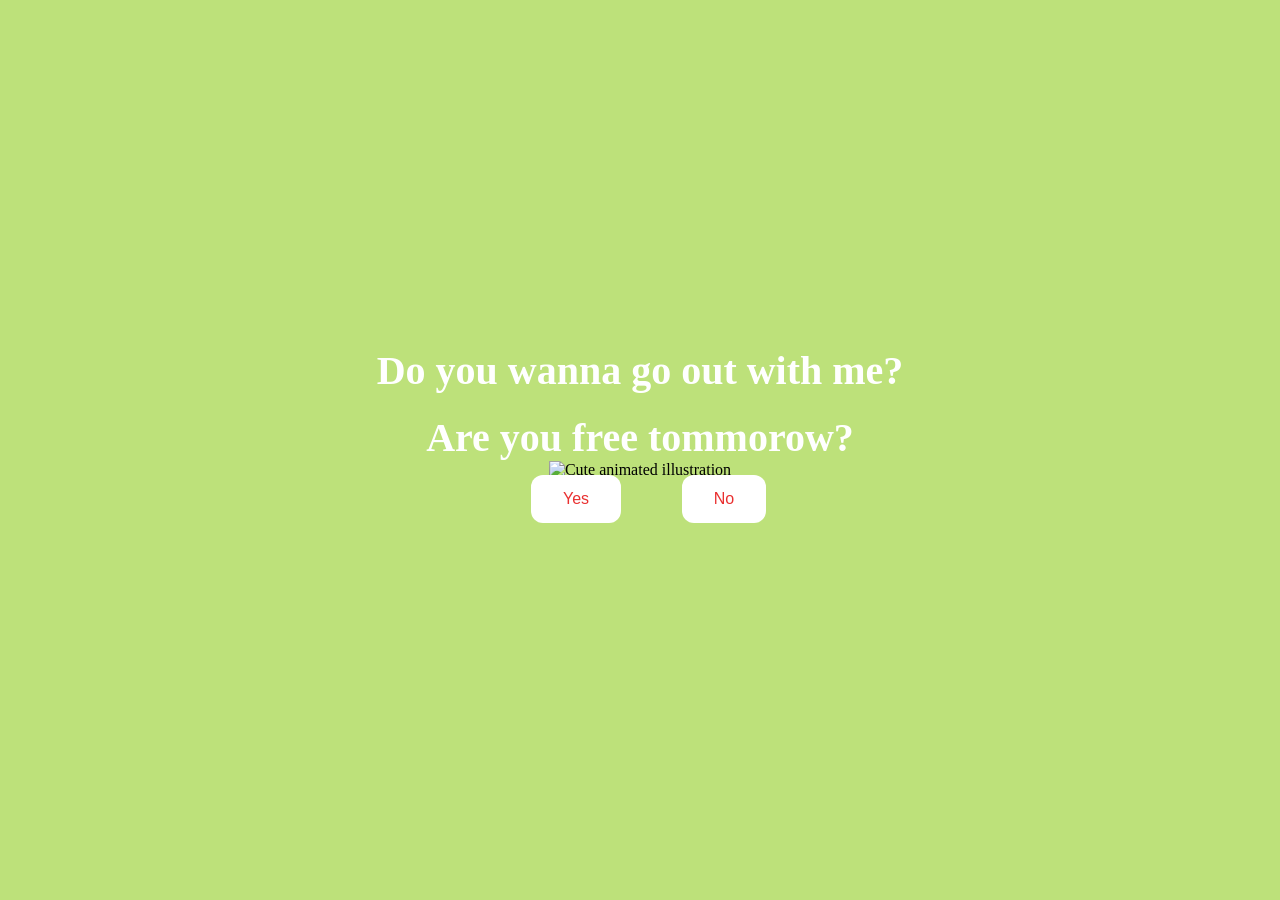
==== index.html @ 23bf7608 "Add files via upload" ====
<!DOCTYPE html>
<html lang="en">
    <head>
        <link rel="stylesheet" href="./styles.css">
        
    </head> 
    <body>
        <div class="container">
            <div >
                <h1 class = "header_text">Do you wanna go out with me?</h1>
                <h1 class = "header_text">Are you free tommorow?</h1>
            </div>
            <div class="gif_container">
                <img src="https://media1.giphy.com/media/v1.Y2lkPTc5MGI3NjExcDdtZ2JiZDR0a3lvMWF4OG8yc3p6Ymdvd3g2d245amdveDhyYmx6eCZlcD12MV9pbnRlcm5hbF9naWZfYnlfaWQmY3Q9cw/cLS1cfxvGOPVpf9g3y/giphy.gif" alt="Cute animated illustration">
            </div>
            <div class = "buttons">
                <button class="btn" id = "yesButton" onclick="nextPage()">Yes</button>
                <button class="btn" id="noButton" onmouseover="moveButton()" onclick="moveButton()">No</button>
                <script>
                    function nextPage() {
                        window.location.href = "yes.html";
                    }
                    
                    function moveButton() {
                        var x = Math.random() * (window.innerWidth - document.getElementById('noButton').offsetWidth) - 85;
                        var y = Math.random() * (window.innerHeight - document.getElementById('noButton').offsetHeight) - 48;
                        document.getElementById('noButton').style.left = `${x}px`;
                        document.getElementById('noButton').style.top = `${y}px`;
                    }
                </script> 
            </div>
        </div>
       
    </body> 
</html>
---- styles.css ----
body {
    display: flex;
    justify-content: center;
    align-items: center;
    height: 90vh;
    background-color: rgb(189, 225, 122);
}

#noButton {
    position: absolute;
    margin-left: 150px;
    transition: 0.5s;
}

#yesButton {
    position: absolute;
    margin-right: 150px;
}

.header_text {
    font-family: 'Nunito';
    font-size: 40px;
    font-weight: bold;
    color: rgb(255, 255, 255);
    text-align: center;
    margin-top: 20px;
    margin-bottom: 0;
}

.buttons {
    display: flex;
    flex-direction: row;
    justify-content: center;
    align-items: center;
    margin-top: 20px;
    margin-left: 20px;
}

.btn {
    background-color: #ffffff;
    color: rgb(233, 48, 48);
    padding: 15px 32px;
    text-align: center;
    display: inline-block;
    font-size: 16px;
    margin: 4px 2px;
    cursor: pointer;
    border: none;
    border-radius: 12px;
    transition: background-color 0.3s ease;
}

.gif_container {
    display: flex;
    justify-content: center;
    align-items: center;
}

@media only screen and (max-width: 320px) and (max-height: 568px) {
    body {
        height: 100vh;
    }

    .header_text {
        font-size: 20px;
    }

    img {
        height: 60vh;
    }

    .btn {
        padding: 10px 18px;
        font-size: 12px;
    }
}

@media only screen and (max-width: 414px) and (max-height: 736px) {
    body {
        height: 90vh;
    }

    .header_text {
        font-size: 28px;
    }

    img {
        height: 60vh;
    }

    .btn {
        padding: 15px 25px;
        font-size: 14px;
    }
}
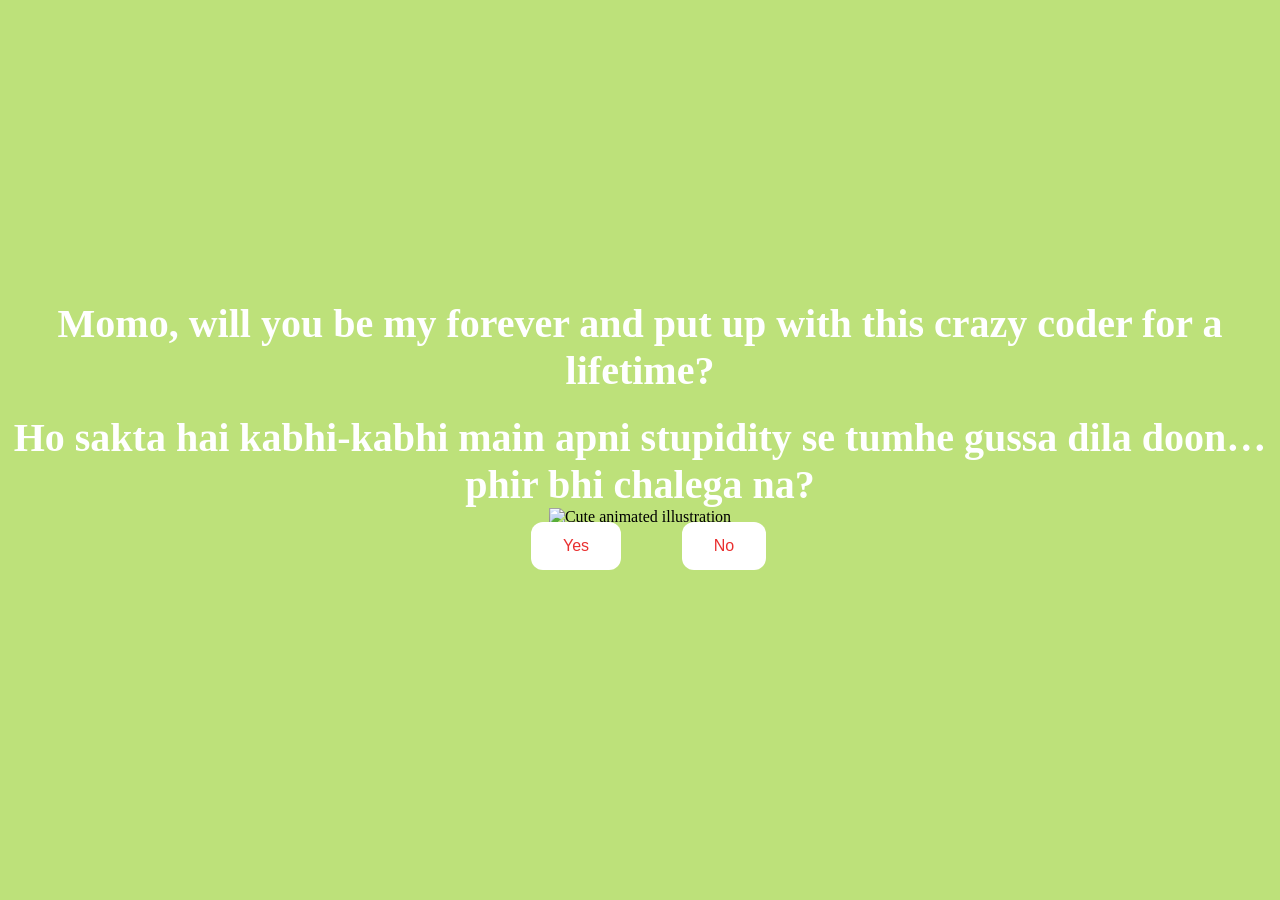
==== commit e3db7505: "Update index.html" ====
--- a/index.html
+++ b/index.html
@@ -7,8 +7,8 @@
     <body>
         <div class="container">
             <div >
-                <h1 class = "header_text">Do you wanna go out with me?</h1>
-                <h1 class = "header_text">Are you free tommorow?</h1>
+                <h1 class = "header_text">Momo, will you be my forever and put up with this crazy coder for a lifetime?</h1>
+                <h1 class = "header_text">Ho sakta hai kabhi-kabhi main apni stupidity se tumhe gussa dila doon… phir bhi chalega na?</h1>
             </div>
             <div class="gif_container">
                 <img src="https://media1.giphy.com/media/v1.Y2lkPTc5MGI3NjExcDdtZ2JiZDR0a3lvMWF4OG8yc3p6Ymdvd3g2d245amdveDhyYmx6eCZlcD12MV9pbnRlcm5hbF9naWZfYnlfaWQmY3Q9cw/cLS1cfxvGOPVpf9g3y/giphy.gif" alt="Cute animated illustration">
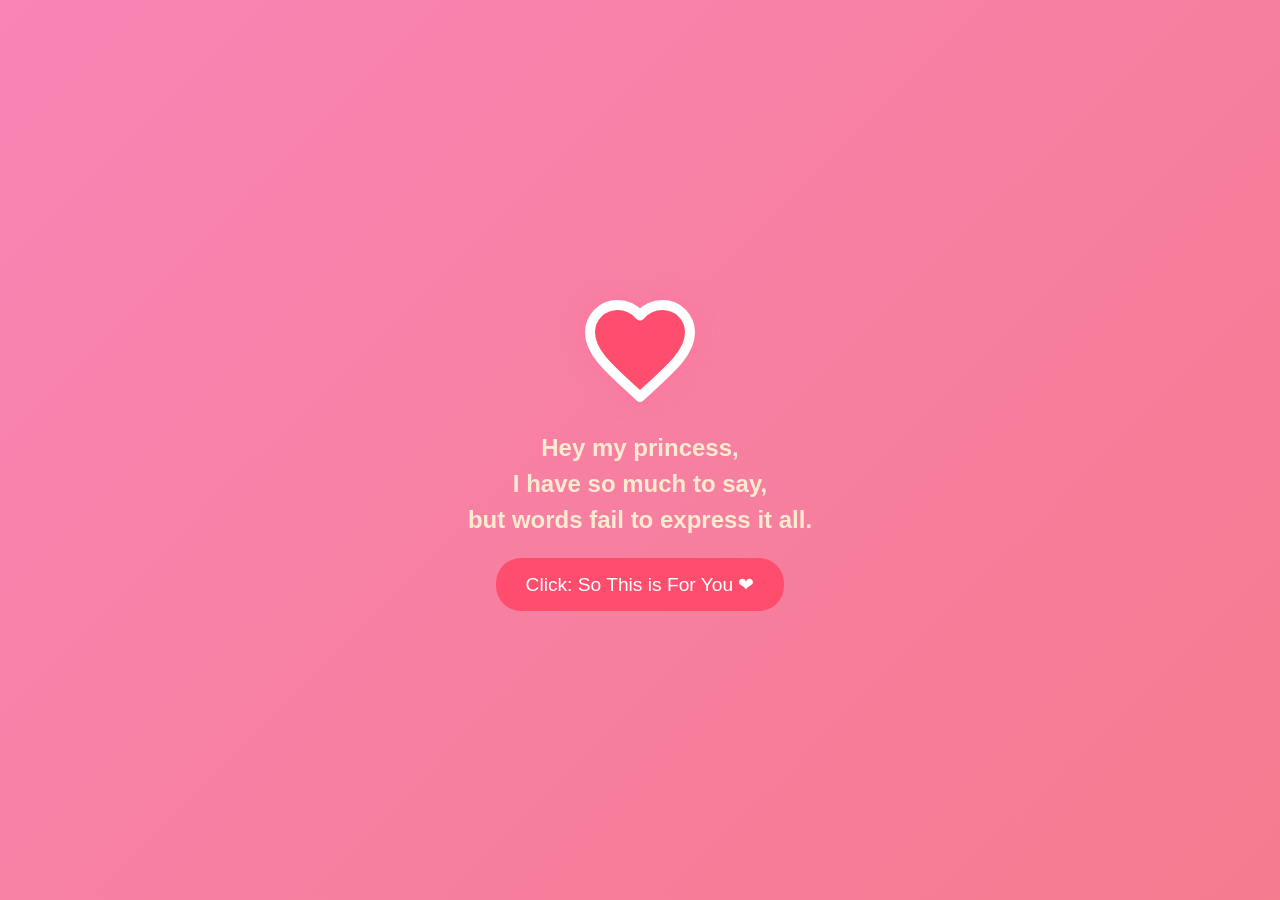
==== commit 61497444: "Add files via upload" ====
--- a/index.html
+++ b/index.html
@@ -1,35 +1,212 @@
-<!DOCTYPE html>
-<html lang="en">
-    <head>
-        <link rel="stylesheet" href="./styles.css">
-        
-    </head> 
-    <body>
-        <div class="container">
-            <div >
-                <h1 class = "header_text">Momo, will you be my forever and put up with this crazy coder for a lifetime?</h1>
-                <h1 class = "header_text">Ho sakta hai kabhi-kabhi main apni stupidity se tumhe gussa dila doon… phir bhi chalega na?</h1>
-            </div>
-            <div class="gif_container">
-                <img src="https://media1.giphy.com/media/v1.Y2lkPTc5MGI3NjExcDdtZ2JiZDR0a3lvMWF4OG8yc3p6Ymdvd3g2d245amdveDhyYmx6eCZlcD12MV9pbnRlcm5hbF9naWZfYnlfaWQmY3Q9cw/cLS1cfxvGOPVpf9g3y/giphy.gif" alt="Cute animated illustration">
-            </div>
-            <div class = "buttons">
-                <button class="btn" id = "yesButton" onclick="nextPage()">Yes</button>
-                <button class="btn" id="noButton" onmouseover="moveButton()" onclick="moveButton()">No</button>
-                <script>
-                    function nextPage() {
-                        window.location.href = "yes.html";
-                    }
-                    
-                    function moveButton() {
-                        var x = Math.random() * (window.innerWidth - document.getElementById('noButton').offsetWidth) - 85;
-                        var y = Math.random() * (window.innerHeight - document.getElementById('noButton').offsetHeight) - 48;
-                        document.getElementById('noButton').style.left = `${x}px`;
-                        document.getElementById('noButton').style.top = `${y}px`;
-                    }
-                </script> 
-            </div>
-        </div>
-       
-    </body> 
-</html>
+<!DOCTYPE html>
+<html lang="en">
+
+<head>
+  <meta charset="UTF-8">
+  <meta name="viewport" content="width=device-width, initial-scale=1.0">
+  <title>Proposal Page</title>
+  <style>
+    /* General Reset */
+    body {
+      margin: 0;
+      height: 100vh;
+      display: flex;
+      justify-content: center;
+      align-items: center;
+      background: linear-gradient(135deg, #f984b5, #f57b8f);
+      font-family: "Comic Sans MS", cursive, sans-serif;
+      color: #fff;
+      text-align: center;
+      flex-direction: column;
+    }
+
+    .heart-container {
+      display: flex;
+      flex-direction: column;
+      align-items: center;
+      gap: 20px;
+    }
+
+    /* Perfect Heart SVG */
+    .heart {
+      width: 120px;
+      height: 120px;
+      fill: #ff4d6d;
+      animation: pulse 1.5s infinite ease-in-out;
+      filter: drop-shadow(0 0 10px #ff759b);
+    }
+
+    /* Glow Effect */
+    @keyframes pulse {
+      0%,
+      100% {
+        transform: scale(1);
+        filter: drop-shadow(0 0 10px #ff759b);
+      }
+
+      50% {
+        transform: scale(1.2);
+        filter: drop-shadow(0 0 30px #ff759b);
+      }
+    }
+
+    /* Shayari Text Styling */
+    .shayari-text {
+      font-size: 1.5em;
+      font-weight: bold;
+      color: #ffebd0;
+      display: inline-block;
+      line-height: 1.5;
+      opacity: 0; /* Initially hidden */
+      animation: fadeInText 1.5s forwards;
+    }
+
+    /* Animation for Text */
+    @keyframes fadeInText {
+      0% {
+        opacity: 0;
+      }
+      100% {
+        opacity: 1;
+      }
+    }
+
+    /* Animation for words */
+    .word {
+      opacity: 0;
+      display: inline-block;
+      animation: fadeInWord 1.5s forwards;
+    }
+    .word:nth-child(1) {
+  animation-delay: 0.5s;
+}
+
+.word:nth-child(2) {
+  animation-delay: 1.5s;
+}
+
+.word:nth-child(3) {
+  animation-delay: 2s;
+}
+
+.word:nth-child(4) {
+  animation-delay: 2.5s;
+}
+
+.word:nth-child(5) {
+  animation-delay: 3s;
+}
+
+.word:nth-child(6) {
+  animation-delay: 3.5s;
+}
+
+.word:nth-child(7) {
+  animation-delay: 4s;
+}
+
+.word:nth-child(8) {
+  animation-delay: 4.5s;
+}
+
+.word:nth-child(9) {
+  animation-delay: 5s;
+}
+
+.word:nth-child(10) {
+  animation-delay: 5.5s;
+}
+
+.word:nth-child(11) {
+  animation-delay: 6s;
+}
+
+.word:nth-child(12) {
+  animation-delay: 6.5s;
+}
+
+.word:nth-child(13) {
+  animation-delay: 7s;
+}
+
+.word:nth-child(14) {
+  animation-delay: 7.5s;
+}
+
+.word:nth-child(15) {
+  animation-delay: 8s;
+}
+
+.word:nth-child(16) {
+  animation-delay: 8.5s;
+}
+
+.word:nth-child(17) {
+  animation-delay: 9s;
+}
+
+.word:nth-child(18) {
+  animation-delay: 9.5s;
+}
+
+    @keyframes fadeInWord {
+      to {
+        opacity: 1;
+      }
+    }
+
+    /* Button Styling */
+    .propose-btn {
+      background-color: #ff4d6d;
+      border: none;
+      padding: 15px 30px;
+      color: white;
+      font-size: 1.2em;
+      cursor: pointer;
+      border-radius: 25px;
+      transition: background-color 0.3s ease;
+    }
+
+    .propose-btn:hover {
+      background-color: #ffffff;
+      color: #f2264b;
+    }
+  </style>
+</head>
+
+<body>
+  <div class="heart-container">
+    <svg class="heart" xmlns="http://www.w3.org/2000/svg" viewBox="0 0 24 24" fill="none" stroke="currentColor" stroke-width="2" stroke-linecap="round" stroke-linejoin="round">
+      <path d="M12 21.35l-1.45-1.32C5.4 15.36 2 12.28 2 8.5 2 5.42 4.42 3 7.5 3c1.74 0 3.41.81 4.5 2.09C13.09 3.81 14.76 3 16.5 3 19.58 3 22 5.42 22 8.5c0 3.78-3.4 6.86-8.55 11.54L12 21.35z" />
+    </svg>
+
+    <!-- First Line of Shayari (Appears first) -->
+    <div class="shayari-text">
+      <span class="word">Hey</span>
+      <span class="word">my</span>
+      <span class="word">princess,</span><br>
+
+      <span class="word">I</span>
+      <span class="word">have</span>
+      <span class="word">so</span>
+      <span class="word">much</span>
+      <span class="word">to</span>
+      <span class="word">say,</span><br>
+      <span class="word">but</span>
+      <span class="word">words</span>
+      <span class="word">fail</span>
+      <span class="word">to</span>
+      <span class="word">express</span>
+      <span class="word">it</span>
+      <span class="word">all.</span>
+    </div>
+
+    
+
+    <button class="propose-btn" onclick="window.location.href='book.html'">
+      Click: So This is For You   ❤
+    </button>
+  </div>
+</body>
+
+</html>
